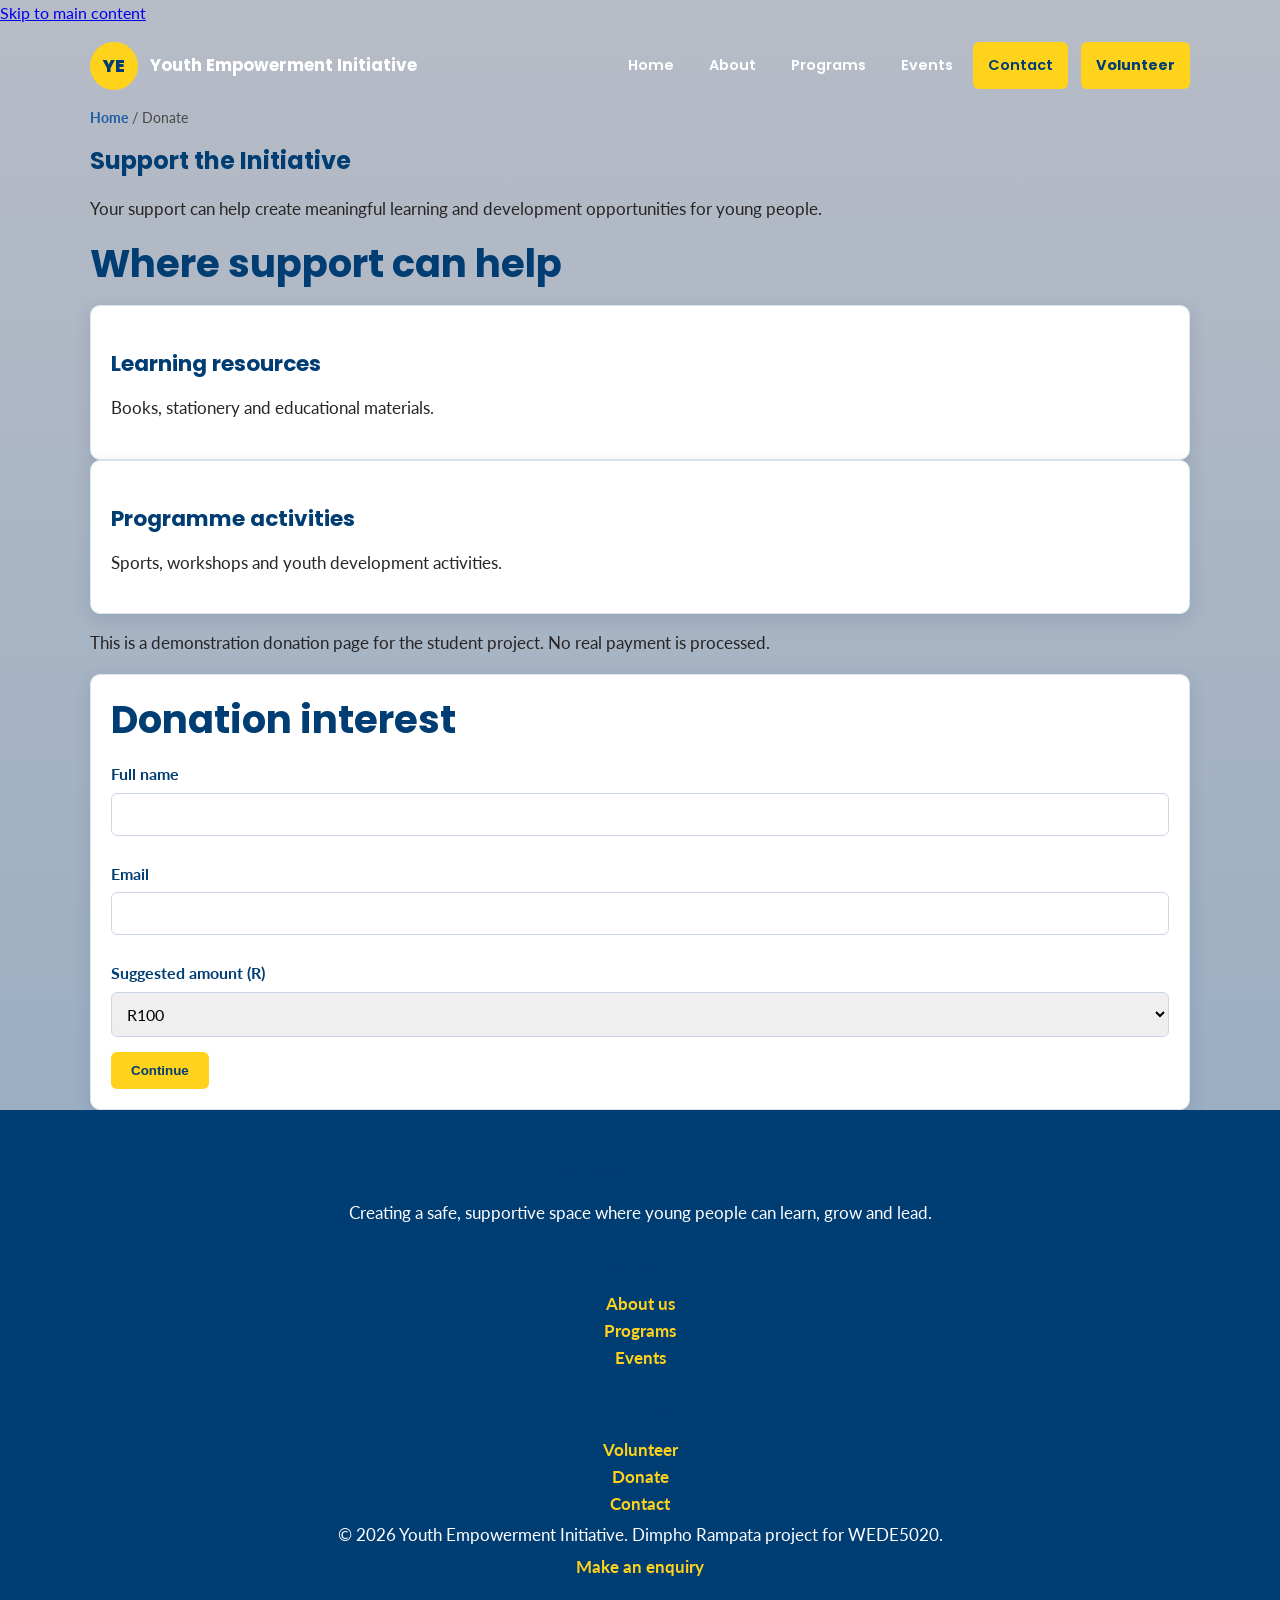
==== donate.html @ 55fd006f "Add files via upload" ====
<!doctype html>
<html lang="en">

<head>
    <meta charset="utf-8">
    <meta name="viewport" content="width=device-width, initial-scale=1">
    <meta name="description" content="Support youth education, mentorship and positive after-school activities through the Youth Empowerment Initiative in Pretoria.">
    <title>Donate | Support Youth Development in Pretoria</title>
    <link rel="preconnect" href="https://fonts.googleapis.com">
    <link rel="preconnect" href="https://fonts.gstatic.com" crossorigin>
    <link
        href="https://fonts.googleapis.com/css2?family=Lato:wght@400;700;900&family=Playfair+Display:ital,wght@1,500&family=Poppins:wght@600;700;800&display=swap"
        rel="stylesheet">
    <link rel="stylesheet" href="Style.css">
    <meta name="keywords" content="donate youth development, support learners Pretoria, youth charity">
</head>

<body>
    <a class="skip-link" href="#main-content">Skip to main content</a>
    <header class="site-header">
        <div class="container navbar">
            <a class="brand" href="index.html" aria-label="Youth Empowerment Initiative home"><span
                    class="brand-mark">YE</span><span>Youth Empowerment Initiative</span></a>
            <label class="nav-toggle-label" for="nav-toggle" aria-label="Open navigation menu">☰</label>
            <input class="nav-toggle" id="nav-toggle" type="checkbox" aria-label="Toggle navigation">
            <nav aria-label="Primary navigation">
                <ul class="nav-links">
                    <li><a class="" href="index.html">Home</a></li>
                    <li><a class="" href="about.html">About</a></li>
                    <li><a class="" href="programs.html">Programs</a></li>
                    <li><a class="" href="events.html">Events</a></li>
                    <li><a class="active" href="contact.html">Contact</a></li>
                    <li><a class="nav-cta" href="volunteer.html">Volunteer</a></li>
                </ul>
            </nav>
        </div>
    </header>
    <main id="main-content">

        <section class="page-hero">
            <div class="container">
                <div class="breadcrumb"><a href="index.html">Home</a> / Donate</div>
                <h1>Support the Initiative</h1>
                <p>Your support can help create meaningful learning and development opportunities for young people.</p>
            </div>
        </section>
        <section class="section">
            <div class="container grid-2">
                <div>
                    <h2>Where support can help</h2>
                    <div class="grid-2">
                        <div class="card">
                            <h3>Learning resources</h3>
                            <p>Books, stationery and educational materials.</p>
                        </div>
                        <div class="card">
                            <h3>Programme activities</h3>
                            <p>Sports, workshops and youth development activities.</p>
                        </div>
                    </div>
                    <p style="margin-top:1rem" class="notice">This is a demonstration donation page for the student
                        project. No real payment is processed.</p>
                </div>
                <form class="card" action="#" method="post">
                    <h2>Donation interest</h2>
                    <div class="form-group"><label for="dname">Full name</label><input id="dname" name="dname"
                            type="text"></div>
                    <div class="form-group"><label for="demail">Email</label><input id="demail" name="demail"
                            type="email"></div>
                    <div class="form-group"><label for="amount">Suggested amount (R)</label><select id="amount"
                            name="amount">
                            <option>R100</option>
                            <option>R250</option>
                            <option>R500</option>
                            <option>R1 000</option>
                            <option>Other</option>
                        </select></div><button class="btn btn-secondary" type="submit">Continue</button>
                </form>
            </div>
        </section>
    </main>
    <footer class="site-footer">
        <div class="container footer-grid">
            <div>
                <h3>Youth Empowerment Initiative</h3>
                <p>Creating a safe, supportive space where young people can learn, grow and lead.</p>
            </div>
            <div>
                <h3>Explore</h3>
                <p><a href="about.html">About us</a><br><a href="programs.html">Programs</a><br><a
                        href="events.html">Events</a></p>
            </div>
            <div>
                <h3>Get involved</h3>
                <p><a href="volunteer.html">Volunteer</a><br><a href="donate.html">Donate</a><br><a
                        href="contact.html">Contact</a></p>
            </div>
        </div>
        <div class="container footer-bottom">
            <p>&copy; 2026 Youth Empowerment Initiative. Dimpho Rampata project for WEDE5020.</p>
        </div>
    <div class="container footer-bottom"><p><a href="enquiry.html">Make an enquiry</a></p></div></footer>
    <script src="script.js" defer></script>
</body>

</html>
---- Style.css ----
﻿:root {
    --blue-900: #003d73;
    --blue-800: #064b87;
    --blue-700: #1d5ca8;
    --blue-500: #3c8dff;
    --yellow-400: #ffd21c;
    --yellow-500: #f6c945;
    --white: #ffffff;
    --gray-100: #f4f7fb;
    --gray-200: #dce4ed;
    --gray-300: #bdc5d0;
    --gray-500: #4a4747;
    --gray-700: #343434;
    --gray-900: #282424;

    --shadow: 0 20px 45px rgba(9, 42, 72, 0.12);
    --small-shadow: 0 5px 18px rgba(9, 42, 72, 0.12);

    --radius: 18px;
    --small-radius: 10px;
}

* {
    box-sizing: border-box;
}

html {
    scroll-behavior: smooth;
}

body {
    margin: 0;
    font-family: "Lato", Arial, sans-serif;
    color: var(--gray-900);
    background: linear-gradient(
        180deg,
        #b7bcc6 0%,
        #8fa8c1 100%
    );
    line-height: 1.6;
}

img {
    max-width: 100%;
    height: auto;
    display: block;
}

a {
    transition: all 0.3s ease;
}

.container {
    width: min(1100px, calc(100% - 2rem));
    margin: 0 auto;
}

.proposal-header {
    background: linear-gradient(
        135deg,
        var(--white),
        var(--blue-700)
    );

    color: var(--white);
    padding: 12px 5%;
    position: sticky;
    top: 0;
    z-index: 1000;
    box-shadow: var(--shadow);
}

.navbar {
    min-height: 80px;
    display: flex;
    align-items: center;
    justify-content: space-between;
    gap: 30px;
}

.brand {
    display: flex;
    align-items: center;
    gap: 12px;

    color: var(--white);
    text-decoration: none;

    font-family: "Poppins", sans-serif;
    font-size: 1.05rem;
    font-weight: 700;

    white-space: nowrap;
}

.brand-mark {
    width: 48px;
    height: 48px;

    display: flex;
    align-items: center;
    justify-content: center;

    background: var(--yellow-400);
    color: var(--blue-900);

    border-radius: 50%;

    font-family: "Poppins", sans-serif;
    font-size: 1.1rem;
    font-weight: 800;
}

.logo {
    width: 65px;
    height: auto;
    margin-right: 1rem;
}

nav {
    margin-left: auto;
}

.nav-links {
    display: flex;
    align-items: center;
    justify-content: flex-end;
    gap: 5px;
    list-style: none;
    margin: 0;
    padding: 0;
}

.nav-links li {
    list-style: none;
    margin: 0;
    padding: 0;
}

.nav-links a {
    display: block;
    padding: 12px 15px;
    color: var(--white);
    text-decoration: none;
    font-family: "Poppins", sans-serif;
    font-size: 0.9rem;
    font-weight: 600;
    border-radius: 6px;
    transition:
        background-color 0.3s ease,
        color 0.3s ease;
}

.nav-links a:hover {
    background: var(--yellow-400);
    color: var(--blue-900);
}

.nav-links a.active {
    background: var(--yellow-400);
    color: var(--blue-900);
}

.nav-links .nav-cta {
    background: var(--yellow-400);
    color: var(--blue-900);
    margin-left: 8px;
    font-weight: 700;
}

.nav-links .nav-cta:hover {
    background: var(--yellow-500);
    color: var(--blue-900);
}

.nav-toggle {
    display: none;
}

.nav-toggle-label {
    display: none;
    color: var(--white);
    font-size: 1.8rem;
    cursor: pointer;
    padding: 5px;
}

@media (max-width: 900px) {

    .navbar {
        min-height: 70px;
    }

    .nav-toggle-label {
        display: block;
    }

    nav {
        position: absolute;
        top: 70px;
        left: 0;
        width: 100%;
        background: var(--blue-900);
        display: none;
    }

    .nav-links {
        flex-direction: column;
        align-items: stretch;
        width: 100%;
        padding: 15px;
        gap: 5px;
    }

    .nav-links a {
        text-align: center;
    }

    .nav-links .nav-cta {
        margin-left: 0;
    }

    .nav-toggle:checked ~ nav {
        display: block;
    }
}

@media (max-width: 600px) {

    .brand {
        font-size: 0.9rem;
    }

    .brand-mark {
        width: 42px;
        height: 42px;
        font-size: 1rem;
    }

}
.eyebrow {
    display: inline-block;
    font-size: 0.8rem;
    letter-spacing: 0.12em;
    text-transform: uppercase;
    font-weight: 700;
    background: rgba(255, 255, 255, 0.12);
    border: 1px solid rgba(255, 255, 255, 0.15);
    padding: 0.45rem 0.85rem;
    border-radius: 999px;
}

.proposal-header h1 {
    margin: 1rem 0 0;
    font-family: "Poppins", Arial, sans-serif;
    font-size: clamp(2rem, 5vw, 3.5rem);
    line-height: 1.2;
    max-width: 700px;
}

.hero {
    position: relative;
    margin-bottom: 30px;
    overflow: hidden;
}

.hero img {
    width: 100%;
    min-height: 350px;
    object-fit: cover;
    border-radius: var(--radius);
}

.hero-text {
    position: absolute;
    left: 5%;
    bottom: 7%;
    max-width: 500px;
    background: rgba(0, 61, 115, 0.88);
    color: var(--white);
    padding: 25px;
    border-radius: var(--small-radius);
    box-shadow: var(--shadow);
}

.hero h1 {
    color: var(--yellow-400);
    margin: 0 0 10px;
    font-family: "Poppins", Arial, sans-serif;
}

.hero p {
    color: var(--gray-700);
}

.proposal-page {
    padding: 2rem 0 4rem;
}

.content-section {
    padding: 2.2rem 0;
}

.content-section .container {
    background: var(--white);
    border-radius: var(--radius);
    padding: 2rem 2.2rem;
    box-shadow: var(--shadow);
    border: 1px solid rgba(17, 63, 108, 0.05);
}

.alt-section .container {
    background: linear-gradient(
        180deg,
        #fcfdff 0%,
        #f3f7ff 100%
    );
}

h1,
h2,
h3,
h4,
h5,
h6 {
    font-family: "Poppins", Arial, sans-serif;
    color: var(--blue-900);
    line-height: 1.3;
    margin-top: 0;
}

h2 {
    font-size: clamp(1.8rem, 3vw, 2.4rem);
    margin-bottom: 1rem;
}

h3 {
    font-size: 1.35rem;
    margin: 1.5rem 0 0.8rem;
}

p,
li {
    font-size: 1.05rem;
    color: var(--gray-900);
}

strong {
    color: var(--blue-900);
}

.breadcrumb {
    font-size: 0.9rem;
    color: var(--gray-500);
    margin-bottom: 1rem;
}

.breadcrumb a {
    color: var(--blue-700);
    font-weight: bold;
    text-decoration: none;
}

.breadcrumb a:hover {
    color: var(--blue-900);
    text-decoration: underline;
}

.grid {
    display: grid;
    grid-template-columns: repeat(
        auto-fit,
        minmax(220px, 1fr)
    );

    gap: 1.5rem;
    margin: 1.5rem 0;
}

.info-grid {
    display: grid;
    grid-template-columns: repeat(
        auto-fit,
        minmax(220px, 1fr)
    );

    gap: 1.5rem;
    margin-bottom: 1rem;
}

.card {
    background: var(--white);
    padding: 20px;
    border-radius: var(--small-radius);
    box-shadow: var(--small-shadow);
    border: 1px solid var(--gray-200);
    transition:
        transform 0.3s ease,
        box-shadow 0.3s ease;
}

.card:hover {
    transform: translateY(-6px);
    box-shadow: var(--shadow);
}

.card img {
    width: 100%;
    border-radius: var(--small-radius);
    margin-bottom: 15px;
}

.program-card img {
    width: 100%;
    aspect-ratio: 16 / 10;
    object-fit: cover;
    border-radius: var(--small-radius);
}

.team-grid {
    display: grid;
    grid-template-columns: repeat(
        4,
        1fr
    );

    gap: 1.5rem;
}

.team-card {
    text-align: center;
    background: var(--white);
    padding: 20px;
    border-radius: var(--small-radius);
    box-shadow: var(--small-shadow);
    transition: transform 0.3s ease;
}

.team-card:hover {
    transform: translateY(-6px);
}

.team-card img {
    width: 100%;
    aspect-ratio: 1 / 1;
    object-fit: cover;
    border-radius: 50%;
    margin: 0 auto 15px;
    border: 5px solid var(--yellow-400);
}

.team-card h3 {
    margin-bottom: 5px;
}

.team-card p {
    color: var(--blue-700);
    font-weight: bold;
}

.btn,
button {
    display: inline-block;
    background: var(--yellow-400);
    color: var(--blue-900);
    padding: 11px 20px;
    border: 0;
    border-radius: 6px;
    text-decoration: none;
    font-weight: bold;
    cursor: pointer;
    transition:
        background 0.3s ease,
        transform 0.3s ease,
        box-shadow 0.3s ease;
}

.btn:hover,
button:hover {
    background: #e9bd00;
    transform: translateY(-2px);
    box-shadow: var(--small-shadow);
}

.btn:active,
button:active {
    transform: translateY(0);
}

ul,
ol {
    padding-left: 1.3rem;
}

li + li {
    margin-top: 0.55rem;
}

.feature-list li::marker {
    color: var(--yellow-400);

    font-weight: 700;
}

form {
    background: var(--white);
    padding: 25px;
    border-radius: var(--small-radius);
    box-shadow: var(--small-shadow);
    border: 1px solid var(--gray-200);
}

label {
    display: block;
    font-weight: bold;
    color: var(--blue-900);
    margin-top: 10px;
}

input,
textarea,
select {
    width: 100%;
    padding: 11px;
    margin: 6px 0 15px;
    border: 1px solid #ccd7e5;
    border-radius: 6px;
    font-family: inherit;
    font-size: 1rem;
    transition:
        border 0.3s ease,
        box-shadow 0.3s ease;
}

input:focus,
textarea:focus,
select:focus {
    outline: none;
    border-color: var(--blue-500);
    box-shadow: 0 0 0 3px rgba(60, 141, 255, 0.15);
}

textarea {
    min-height: 130px;
    resize: vertical;
}

table {
    width: 100%;
    border-collapse: collapse;
    background: var(--white);
    border: 1px solid var(--gray-200);
    margin: 1.5rem 0;
}

th,
td {
    padding: 0.9rem 1rem;
    text-align: left;
    border-bottom: 1px solid var(--gray-200);
}

th {
    background: var(--blue-900);
    color: var(--white);
    font-family: "Poppins", Arial, sans-serif;
}

tr:nth-child(even) td {
    background: #f7faff;
}

tr:hover td {
    background: #eef6ff;
}

.sitemap-image {
    width: 100%;
    max-width: 880px;
    border: 1px solid var(--gray-200);
    border-radius: 14px;
    box-shadow: 0 15px 35px rgba(
        17,
        63,
        108,
        0.08
    );
    margin-top: 1rem;
}

.donate-box {
    text-align: center;
    padding: 40px 20px;
    background: linear-gradient(
        135deg,
        var(--blue-900),
        var(--blue-700)
    );
    border-radius: var(--radius);
    color: var(--white);
}

.donate-box h2,
.donate-box h3,
.donate-box p {
    color: var(--white);
}

.contact-grid {
    display: grid;
    grid-template-columns: 1fr 1fr;
    gap: 2rem;
    align-items: start;
}

.contact-details {
    background: var(--blue-900);
    color: var(--white);
    padding: 25px;
    border-radius: var(--small-radius);
}

.contact-details h2,
.contact-details h3,
.contact-details p,
.contact-details li {
    color: var(--white);
}

footer {
    background: var(--blue-900);
    color: var(--white);
    text-align: center;
    padding: 25px;
}

footer p {
    color: var(--white);
    margin: 5px 0;
}

footer a {
    color: var(--yellow-400);
    text-decoration: none;
    font-weight: bold;
}

footer a:hover {
    text-decoration: underline;
}

.references {
    margin-bottom: 0;
}

@media (max-width: 900px) {
    .navbar {
        flex-direction: column;
    }
    nav {
        justify-content: center;
    }
    .team-grid {
        grid-template-columns: repeat(
            2,
            1fr
        );
    }
    .contact-grid {
        grid-template-columns: 1fr;
    }
    .grid {
        grid-template-columns: repeat(
            2,
            1fr
        );
    }
}

@media (max-width: 600px) {
    .proposal-header {
        padding: 15px 3%;
    }
    .container {
        width: min(
            100% - 1rem,
            1100px
        );
    }
    .content-section .container {
        padding: 1.4rem 1rem;
    }
    nav {
        flex-direction: column;
        width: 100%;
        gap: 3px;
    }
    nav a {
        width: 100%;
        text-align: center;
    }
    .grid {
        grid-template-columns: 1fr;
    }
    .team-grid {
        grid-template-columns: 1fr;
    }
    .hero img {
        min-height: 250px;
    }
    .hero-text {
        position: static;
        margin-top: 8px;
        max-width: 100%;
        border-radius: var(--small-radius);
    }

    .hero h1 {
        font-size: 1.8rem;
    }
    table {
        display: block;
        overflow-x: auto;
        white-space: nowrap;
    }
    th,
    td {
        padding: 0.75rem 0.7rem;
        font-size: 0.95rem;
    }
    .contact-grid {
        grid-template-columns: 1fr;
    }
}

@media (max-width: 400px) {
    .hero-text {
        padding: 15px;
    }
    .hero h1 {
        font-size: 1.5rem;
    }
    .content-section {
        padding: 1rem 0;
    }
    .card {
        padding: 15px;
    }
    .btn,
    button {
        width: 100%;
        text-align: center;
    }
}

.map-container {
    width: 100%;
}

.map-container h2 {
    margin-bottom: 20px;
}

.map-container iframe {
    width: 100%;
    min-height: 400px;
    border-radius: var(--radius-md);
    box-shadow: var(--shadow-md);
}

@media (max-width: 900px) {

    .map-container iframe {
        min-height: 350px;
    }

}

@media (max-width: 600px) {

    .map-container iframe {
        min-height: 300px;
    }

}

.form-feedback {
  background: #e6f4ea;
  border-left: 4px solid #34a853;
  padding: 12px;
  border-radius: 8px;
  color: #1e4620;
}
.accordion-content{display:none;padding:10px 0}
.accordion-item.active .accordion-content{display:block}
.accordion-header{width:100%;text-align:left;background:#f5f5f5;border:none;padding:12px;cursor:pointer;font-weight:700}
.form-feedback.success{color:green;background:#e8f5e9;padding:12px;border-radius:8px}
.form-feedback.error{color:red;background:#ffebee;padding:12px;border-radius:8px}

.lightbox{display:none;position:fixed;inset:0;background:rgba(0,0,0,.85);z-index:9999;align-items:center;justify-content:center}
.lightbox.open{display:flex}
.lightbox-content{position:relative;max-width:90%;text-align:center}
.lightbox-image{max-width:100%;max-height:80vh;border-radius:8px}
.lightbox-close,.lightbox-prev,.lightbox-next{position:absolute;background:#fff;border:none;border-radius:50%;width:40px;height:40px;cursor:pointer}
.lightbox-close{top:-20px;right:-20px}
.lightbox-prev{left:-50px;top:50%}.lightbox-next{right:-50px;top:50%}
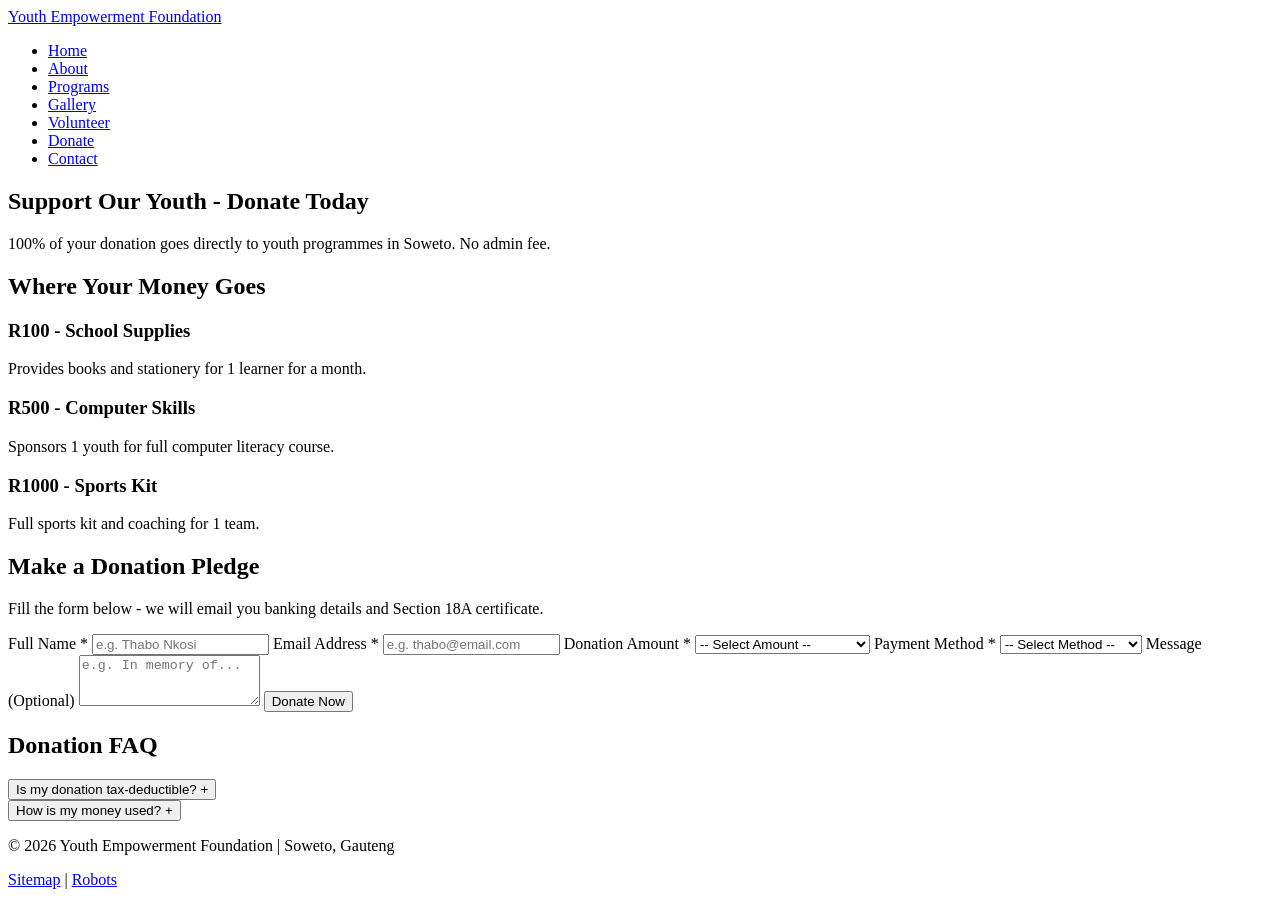
==== commit 209c8788: "Revise donate.html for branding and content updates Updated the donation page to reflect new brandin" ====
--- a/donate.html
+++ b/donate.html
@@ -1,106 +1,117 @@
-<!doctype html>
+<!DOCTYPE html>
 <html lang="en">
+<head>
+  <meta charset="UTF-8">
+  <meta name="viewport" content="width=device-width, initial-scale=1.0">
+  <meta name="description" content="Donate to support youth education and empowerment in Soweto. Your donation funds computer skills, mentorship and sports programmes.">
+  <title>Donate - Youth Empowerment Foundation | Support Soweto Youth</title>
+  <link rel="stylesheet" href="css/style.css">
+  <link rel="canonical" href="https://funny-biscotti-5eade1.netlify.app/donate.html">
+</head>
+<body>
+  <header>
+    <nav aria-label="Main navigation">
+      <a href="index.html" class="logo">Youth Empowerment Foundation</a>
+      <ul>
+        <li><a href="index.html">Home</a></li>
+        <li><a href="about.html">About</a></li>
+        <li><a href="programs.html">Programs</a></li>
+        <li><a href="gallery.html">Gallery</a></li>
+        <li><a href="volunteer.html">Volunteer</a></li>
+        <li><a href="donate.html" class="active" aria-current="page">Donate</a></li>
+        <li><a href="contact.html">Contact</a></li>
+      </ul>
+    </nav>
+  </header>
 
-<head>
-    <meta charset="utf-8">
-    <meta name="viewport" content="width=device-width, initial-scale=1">
-    <meta name="description" content="Support youth education, mentorship and positive after-school activities through the Youth Empowerment Initiative in Pretoria.">
-    <title>Donate | Support Youth Development in Pretoria</title>
-    <link rel="preconnect" href="https://fonts.googleapis.com">
-    <link rel="preconnect" href="https://fonts.gstatic.com" crossorigin>
-    <link
-        href="https://fonts.googleapis.com/css2?family=Lato:wght@400;700;900&family=Playfair+Display:ital,wght@1,500&family=Poppins:wght@600;700;800&display=swap"
-        rel="stylesheet">
-    <link rel="stylesheet" href="Style.css">
-    <meta name="keywords" content="donate youth development, support learners Pretoria, youth charity">
-</head>
+  <main>
+    <section class="hero">
+      <h1>Support Our Youth - Donate Today</h1>
+      <p>100% of your donation goes directly to youth programmes in Soweto. No admin fee.</p>
+    </section>
 
-<body>
-    <a class="skip-link" href="#main-content">Skip to main content</a>
-    <header class="site-header">
-        <div class="container navbar">
-            <a class="brand" href="index.html" aria-label="Youth Empowerment Initiative home"><span
-                    class="brand-mark">YE</span><span>Youth Empowerment Initiative</span></a>
-            <label class="nav-toggle-label" for="nav-toggle" aria-label="Open navigation menu">☰</label>
-            <input class="nav-toggle" id="nav-toggle" type="checkbox" aria-label="Toggle navigation">
-            <nav aria-label="Primary navigation">
-                <ul class="nav-links">
-                    <li><a class="" href="index.html">Home</a></li>
-                    <li><a class="" href="about.html">About</a></li>
-                    <li><a class="" href="programs.html">Programs</a></li>
-                    <li><a class="" href="events.html">Events</a></li>
-                    <li><a class="active" href="contact.html">Contact</a></li>
-                    <li><a class="nav-cta" href="volunteer.html">Volunteer</a></li>
-                </ul>
-            </nav>
+    <section class="donate-info">
+      <h2>Where Your Money Goes</h2>
+      <div class="cards">
+        <div class="program-card" data-category="education">
+          <h3>R100 - School Supplies</h3>
+          <p>Provides books and stationery for 1 learner for a month.</p>
         </div>
-    </header>
-    <main id="main-content">
+        <div class="program-card" data-category="computer">
+          <h3>R500 - Computer Skills</h3>
+          <p>Sponsors 1 youth for full computer literacy course.</p>
+        </div>
+        <div class="program-card" data-category="sports">
+          <h3>R1000 - Sports Kit</h3>
+          <p>Full sports kit and coaching for 1 team.</p>
+        </div>
+      </div>
+    </section>
 
-        <section class="page-hero">
-            <div class="container">
-                <div class="breadcrumb"><a href="index.html">Home</a> / Donate</div>
-                <h1>Support the Initiative</h1>
-                <p>Your support can help create meaningful learning and development opportunities for young people.</p>
-            </div>
-        </section>
-        <section class="section">
-            <div class="container grid-2">
-                <div>
-                    <h2>Where support can help</h2>
-                    <div class="grid-2">
-                        <div class="card">
-                            <h3>Learning resources</h3>
-                            <p>Books, stationery and educational materials.</p>
-                        </div>
-                        <div class="card">
-                            <h3>Programme activities</h3>
-                            <p>Sports, workshops and youth development activities.</p>
-                        </div>
-                    </div>
-                    <p style="margin-top:1rem" class="notice">This is a demonstration donation page for the student
-                        project. No real payment is processed.</p>
-                </div>
-                <form class="card" action="#" method="post">
-                    <h2>Donation interest</h2>
-                    <div class="form-group"><label for="dname">Full name</label><input id="dname" name="dname"
-                            type="text"></div>
-                    <div class="form-group"><label for="demail">Email</label><input id="demail" name="demail"
-                            type="email"></div>
-                    <div class="form-group"><label for="amount">Suggested amount (R)</label><select id="amount"
-                            name="amount">
-                            <option>R100</option>
-                            <option>R250</option>
-                            <option>R500</option>
-                            <option>R1 000</option>
-                            <option>Other</option>
-                        </select></div><button class="btn btn-secondary" type="submit">Continue</button>
-                </form>
-            </div>
-        </section>
-    </main>
-    <footer class="site-footer">
-        <div class="container footer-grid">
-            <div>
-                <h3>Youth Empowerment Initiative</h3>
-                <p>Creating a safe, supportive space where young people can learn, grow and lead.</p>
-            </div>
-            <div>
-                <h3>Explore</h3>
-                <p><a href="about.html">About us</a><br><a href="programs.html">Programs</a><br><a
-                        href="events.html">Events</a></p>
-            </div>
-            <div>
-                <h3>Get involved</h3>
-                <p><a href="volunteer.html">Volunteer</a><br><a href="donate.html">Donate</a><br><a
-                        href="contact.html">Contact</a></p>
-            </div>
+    <section class="form-section">
+      <h2>Make a Donation Pledge</h2>
+      <p>Fill the form below - we will email you banking details and Section 18A certificate.</p>
+      
+      <form id="donate-form" novalidate>
+        <label for="donate-name">Full Name *</label>
+        <input type="text" id="donate-name" name="name" required minlength="2" placeholder="e.g. Thabo Nkosi" autocomplete="name">
+
+        <label for="donate-email">Email Address *</label>
+        <input type="email" id="donate-email" name="email" required placeholder="e.g. thabo@email.com" autocomplete="email">
+
+        <label for="donate-amount">Donation Amount *</label>
+        <select id="donate-amount" name="amount" required>
+          <option value="">-- Select Amount --</option>
+          <option value="R100">R100 - School Supplies</option>
+          <option value="R200">R200 - Sports Coaching</option>
+          <option value="R300">R300 - Academic Support</option>
+          <option value="R500">R500 - Computer Skills</option>
+          <option value="R1000">R1000 - Full Sponsorship</option>
+          <option value="Custom">Custom Amount</option>
+        </select>
+
+        <label for="donate-method">Payment Method *</label>
+        <select id="donate-method" name="method" required>
+          <option value="">-- Select Method --</option>
+          <option value="EFT">EFT / Bank Transfer</option>
+          <option value="Card">Credit/Debit Card</option>
+          <option value="PayPal">PayPal</option>
+          <option value="Cash">Cash at Office</option>
+        </select>
+
+        <label for="donate-message">Message (Optional)</label>
+        <textarea id="donate-message" name="message" rows="3" placeholder="e.g. In memory of..."></textarea>
+
+        <button type="submit">Donate Now</button>
+        
+        <div data-form-feedback style="display:none;" aria-live="polite" role="status"></div>
+      </form>
+    </section>
+
+    <section class="faq">
+      <h2>Donation FAQ</h2>
+      <div class="accordion-item">
+        <button class="accordion-header">Is my donation tax-deductible? <span>+</span></button>
+        <div class="accordion-content" style="display:none;">
+          <p>Yes! We are a registered NPO. You will receive a Section 18A certificate within 48 hours for donations over R100.</p>
         </div>
-        <div class="container footer-bottom">
-            <p>&copy; 2026 Youth Empowerment Initiative. Dimpho Rampata project for WEDE5020.</p>
+      </div>
+      <div class="accordion-item">
+        <button class="accordion-header">How is my money used? <span>+</span></button>
+        <div class="accordion-content" style="display:none;">
+          <p>100% goes to programmes. 0% admin fee. We send you a report with photos of learners you supported.</p>
         </div>
-    <div class="container footer-bottom"><p><a href="enquiry.html">Make an enquiry</a></p></div></footer>
-    <script src="script.js" defer></script>
+      </div>
+    </section>
+  </main>
+
+  <footer>
+    <p>&copy; 2026 Youth Empowerment Foundation | Soweto, Gauteng</p>
+    <p><a href="sitemap.xml">Sitemap</a> | <a href="robots.txt">Robots</a></p>
+  </footer>
+
+  <script src="js/script.js"></script>
 </body>
-
-</html>+</html>
+                
+          
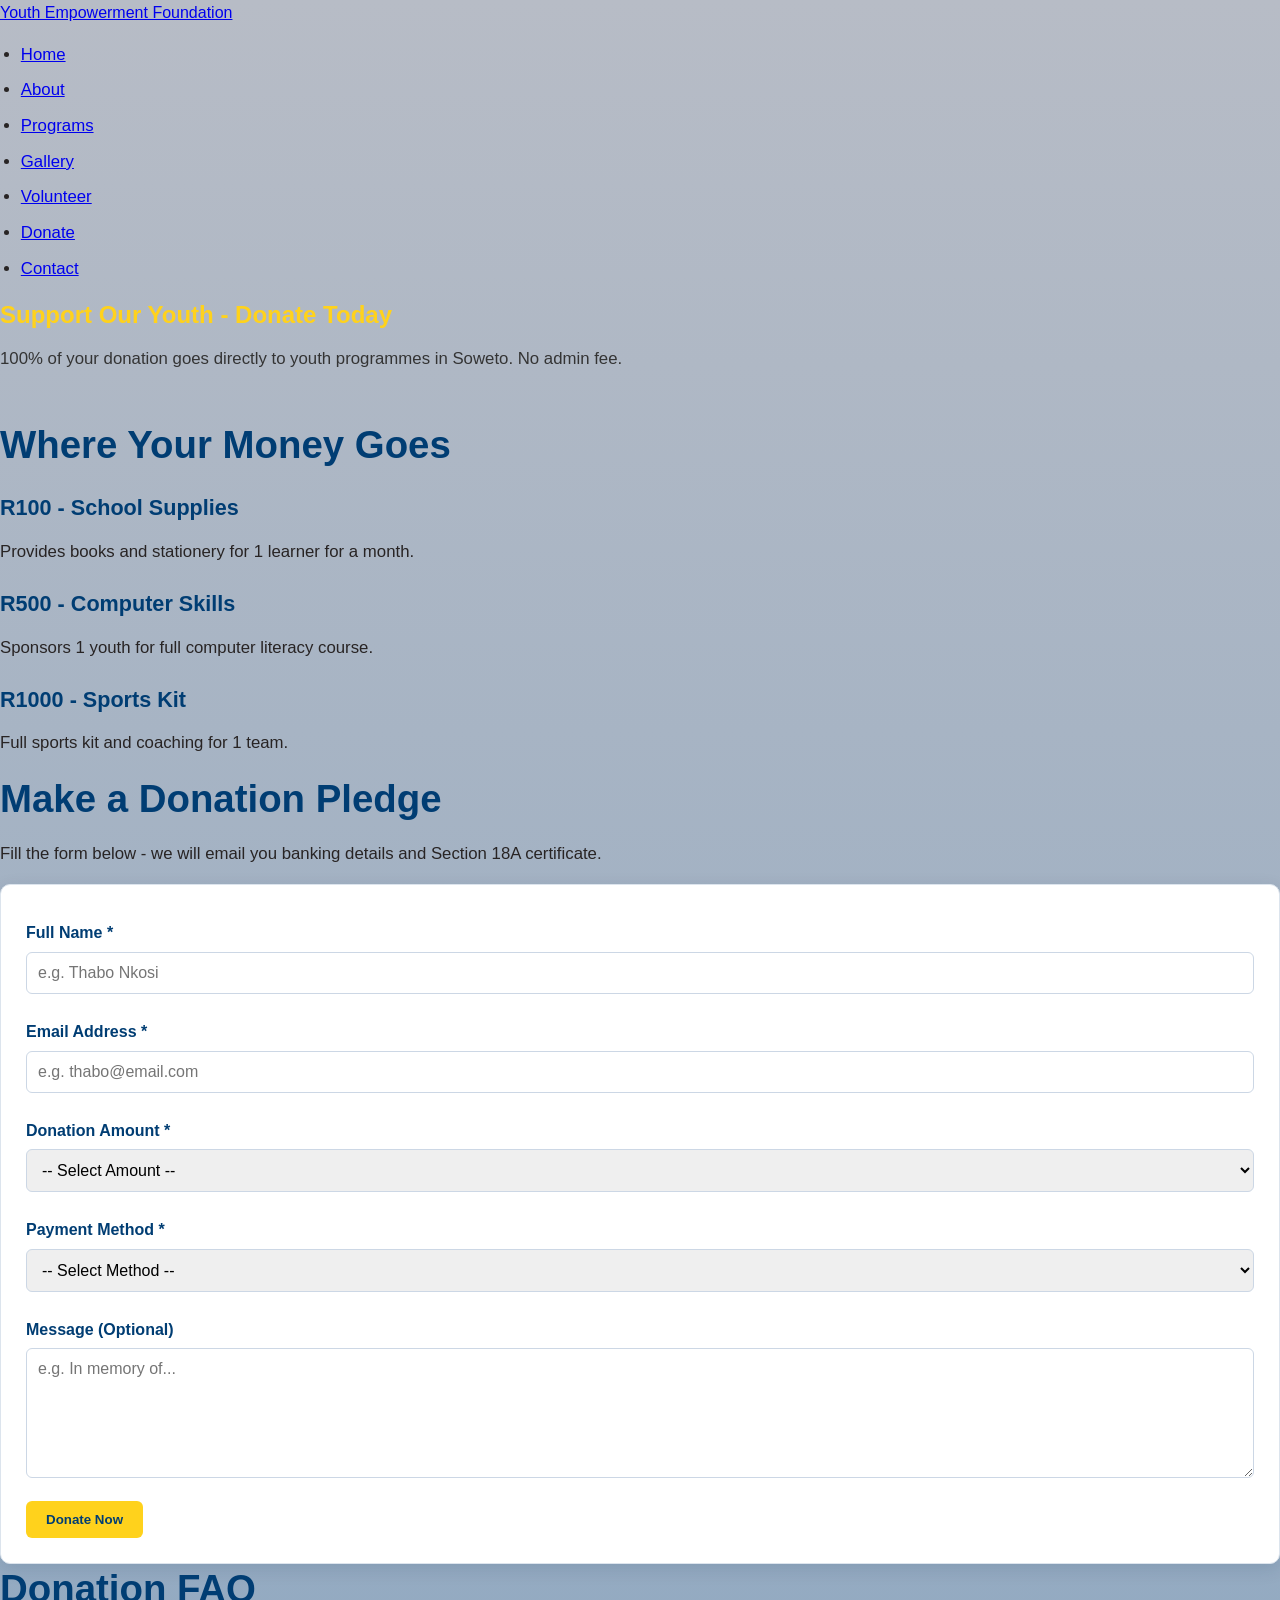
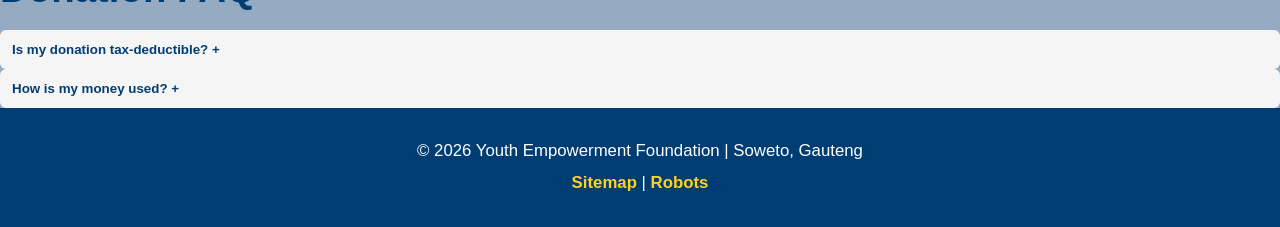
==== commit 303d5122: "Fix stylesheet and script loading in donate.html" ====
--- a/donate.html
+++ b/donate.html
@@ -5,7 +5,7 @@
   <meta name="viewport" content="width=device-width, initial-scale=1.0">
   <meta name="description" content="Donate to support youth education and empowerment in Soweto. Your donation funds computer skills, mentorship and sports programmes.">
   <title>Donate - Youth Empowerment Foundation | Support Soweto Youth</title>
-  <link rel="stylesheet" href="css/style.css">
+  <link rel="stylesheet" href="Style.css">
   <link rel="canonical" href="https://funny-biscotti-5eade1.netlify.app/donate.html">
 </head>
 <body>
@@ -110,8 +110,8 @@
     <p><a href="sitemap.xml">Sitemap</a> | <a href="robots.txt">Robots</a></p>
   </footer>
 
-  <script src="js/script.js"></script>
+  <script src="script.js" defer></script>
 </body>
 </html>
-                
-          
+
+   
--- a/Style.css
+++ b/Style.css
@@ -0,0 +1,806 @@
+﻿:root {
+    --blue-900: #003d73;
+    --blue-800: #064b87;
+    --blue-700: #1d5ca8;
+    --blue-500: #3c8dff;
+    --yellow-400: #ffd21c;
+    --yellow-500: #f6c945;
+    --white: #ffffff;
+    --gray-100: #f4f7fb;
+    --gray-200: #dce4ed;
+    --gray-300: #bdc5d0;
+    --gray-500: #4a4747;
+    --gray-700: #343434;
+    --gray-900: #282424;
+
+    --shadow: 0 20px 45px rgba(9, 42, 72, 0.12);
+    --small-shadow: 0 5px 18px rgba(9, 42, 72, 0.12);
+
+    --radius: 18px;
+    --small-radius: 10px;
+}
+
+* {
+    box-sizing: border-box;
+}
+
+html {
+    scroll-behavior: smooth;
+}
+
+body {
+    margin: 0;
+    font-family: "Lato", Arial, sans-serif;
+    color: var(--gray-900);
+    background: linear-gradient(
+        180deg,
+        #b7bcc6 0%,
+        #8fa8c1 100%
+    );
+    line-height: 1.6;
+}
+
+img {
+    max-width: 100%;
+    height: auto;
+    display: block;
+}
+
+a {
+    transition: all 0.3s ease;
+}
+
+.container {
+    width: min(1100px, calc(100% - 2rem));
+    margin: 0 auto;
+}
+
+.proposal-header {
+    background: linear-gradient(
+        135deg,
+        var(--white),
+        var(--blue-700)
+    );
+
+    color: var(--white);
+    padding: 12px 5%;
+    position: sticky;
+    top: 0;
+    z-index: 1000;
+    box-shadow: var(--shadow);
+}
+
+.navbar {
+    min-height: 80px;
+    display: flex;
+    align-items: center;
+    justify-content: space-between;
+    gap: 30px;
+}
+
+.brand {
+    display: flex;
+    align-items: center;
+    gap: 12px;
+
+    color: var(--white);
+    text-decoration: none;
+
+    font-family: "Poppins", sans-serif;
+    font-size: 1.05rem;
+    font-weight: 700;
+
+    white-space: nowrap;
+}
+
+.brand-mark {
+    width: 48px;
+    height: 48px;
+
+    display: flex;
+    align-items: center;
+    justify-content: center;
+
+    background: var(--yellow-400);
+    color: var(--blue-900);
+
+    border-radius: 50%;
+
+    font-family: "Poppins", sans-serif;
+    font-size: 1.1rem;
+    font-weight: 800;
+}
+
+.logo {
+    width: 65px;
+    height: auto;
+    margin-right: 1rem;
+}
+
+nav {
+    margin-left: auto;
+}
+
+.nav-links {
+    display: flex;
+    align-items: center;
+    justify-content: flex-end;
+    gap: 5px;
+    list-style: none;
+    margin: 0;
+    padding: 0;
+}
+
+.nav-links li {
+    list-style: none;
+    margin: 0;
+    padding: 0;
+}
+
+.nav-links a {
+    display: block;
+    padding: 12px 15px;
+    color: var(--white);
+    text-decoration: none;
+    font-family: "Poppins", sans-serif;
+    font-size: 0.9rem;
+    font-weight: 600;
+    border-radius: 6px;
+    transition:
+        background-color 0.3s ease,
+        color 0.3s ease;
+}
+
+.nav-links a:hover {
+    background: var(--yellow-400);
+    color: var(--blue-900);
+}
+
+.nav-links a.active {
+    background: var(--yellow-400);
+    color: var(--blue-900);
+}
+
+.nav-links .nav-cta {
+    background: var(--yellow-400);
+    color: var(--blue-900);
+    margin-left: 8px;
+    font-weight: 700;
+}
+
+.nav-links .nav-cta:hover {
+    background: var(--yellow-500);
+    color: var(--blue-900);
+}
+
+.nav-toggle {
+    display: none;
+}
+
+.nav-toggle-label {
+    display: none;
+    color: var(--white);
+    font-size: 1.8rem;
+    cursor: pointer;
+    padding: 5px;
+}
+
+@media (max-width: 900px) {
+
+    .navbar {
+        min-height: 70px;
+    }
+
+    .nav-toggle-label {
+        display: block;
+    }
+
+    nav {
+        position: absolute;
+        top: 70px;
+        left: 0;
+        width: 100%;
+        background: var(--blue-900);
+        display: none;
+    }
+
+    .nav-links {
+        flex-direction: column;
+        align-items: stretch;
+        width: 100%;
+        padding: 15px;
+        gap: 5px;
+    }
+
+    .nav-links a {
+        text-align: center;
+    }
+
+    .nav-links .nav-cta {
+        margin-left: 0;
+    }
+
+    .nav-toggle:checked ~ nav {
+        display: block;
+    }
+}
+
+@media (max-width: 600px) {
+
+    .brand {
+        font-size: 0.9rem;
+    }
+
+    .brand-mark {
+        width: 42px;
+        height: 42px;
+        font-size: 1rem;
+    }
+
+}
+.eyebrow {
+    display: inline-block;
+    font-size: 0.8rem;
+    letter-spacing: 0.12em;
+    text-transform: uppercase;
+    font-weight: 700;
+    background: rgba(255, 255, 255, 0.12);
+    border: 1px solid rgba(255, 255, 255, 0.15);
+    padding: 0.45rem 0.85rem;
+    border-radius: 999px;
+}
+
+.proposal-header h1 {
+    margin: 1rem 0 0;
+    font-family: "Poppins", Arial, sans-serif;
+    font-size: clamp(2rem, 5vw, 3.5rem);
+    line-height: 1.2;
+    max-width: 700px;
+}
+
+.hero {
+    position: relative;
+    margin-bottom: 30px;
+    overflow: hidden;
+}
+
+.hero img {
+    width: 100%;
+    min-height: 350px;
+    object-fit: cover;
+    border-radius: var(--radius);
+}
+
+.hero-text {
+    position: absolute;
+    left: 5%;
+    bottom: 7%;
+    max-width: 500px;
+    background: rgba(0, 61, 115, 0.88);
+    color: var(--white);
+    padding: 25px;
+    border-radius: var(--small-radius);
+    box-shadow: var(--shadow);
+}
+
+.hero h1 {
+    color: var(--yellow-400);
+    margin: 0 0 10px;
+    font-family: "Poppins", Arial, sans-serif;
+}
+
+.hero p {
+    color: var(--gray-700);
+}
+
+.proposal-page {
+    padding: 2rem 0 4rem;
+}
+
+.content-section {
+    padding: 2.2rem 0;
+}
+
+.content-section .container {
+    background: var(--white);
+    border-radius: var(--radius);
+    padding: 2rem 2.2rem;
+    box-shadow: var(--shadow);
+    border: 1px solid rgba(17, 63, 108, 0.05);
+}
+
+.alt-section .container {
+    background: linear-gradient(
+        180deg,
+        #fcfdff 0%,
+        #f3f7ff 100%
+    );
+}
+
+h1,
+h2,
+h3,
+h4,
+h5,
+h6 {
+    font-family: "Poppins", Arial, sans-serif;
+    color: var(--blue-900);
+    line-height: 1.3;
+    margin-top: 0;
+}
+
+h2 {
+    font-size: clamp(1.8rem, 3vw, 2.4rem);
+    margin-bottom: 1rem;
+}
+
+h3 {
+    font-size: 1.35rem;
+    margin: 1.5rem 0 0.8rem;
+}
+
+p,
+li {
+    font-size: 1.05rem;
+    color: var(--gray-900);
+}
+
+strong {
+    color: var(--blue-900);
+}
+
+.breadcrumb {
+    font-size: 0.9rem;
+    color: var(--gray-500);
+    margin-bottom: 1rem;
+}
+
+.breadcrumb a {
+    color: var(--blue-700);
+    font-weight: bold;
+    text-decoration: none;
+}
+
+.breadcrumb a:hover {
+    color: var(--blue-900);
+    text-decoration: underline;
+}
+
+.grid {
+    display: grid;
+    grid-template-columns: repeat(
+        auto-fit,
+        minmax(220px, 1fr)
+    );
+
+    gap: 1.5rem;
+    margin: 1.5rem 0;
+}
+
+.info-grid {
+    display: grid;
+    grid-template-columns: repeat(
+        auto-fit,
+        minmax(220px, 1fr)
+    );
+
+    gap: 1.5rem;
+    margin-bottom: 1rem;
+}
+
+.card {
+    background: var(--white);
+    padding: 20px;
+    border-radius: var(--small-radius);
+    box-shadow: var(--small-shadow);
+    border: 1px solid var(--gray-200);
+    transition:
+        transform 0.3s ease,
+        box-shadow 0.3s ease;
+}
+
+.card:hover {
+    transform: translateY(-6px);
+    box-shadow: var(--shadow);
+}
+
+.card img {
+    width: 100%;
+    border-radius: var(--small-radius);
+    margin-bottom: 15px;
+}
+
+.program-card img {
+    width: 100%;
+    aspect-ratio: 16 / 10;
+    object-fit: cover;
+    border-radius: var(--small-radius);
+}
+
+.team-grid {
+    display: grid;
+    grid-template-columns: repeat(
+        4,
+        1fr
+    );
+
+    gap: 1.5rem;
+}
+
+.team-card {
+    text-align: center;
+    background: var(--white);
+    padding: 20px;
+    border-radius: var(--small-radius);
+    box-shadow: var(--small-shadow);
+    transition: transform 0.3s ease;
+}
+
+.team-card:hover {
+    transform: translateY(-6px);
+}
+
+.team-card img {
+    width: 100%;
+    aspect-ratio: 1 / 1;
+    object-fit: cover;
+    border-radius: 50%;
+    margin: 0 auto 15px;
+    border: 5px solid var(--yellow-400);
+}
+
+.team-card h3 {
+    margin-bottom: 5px;
+}
+
+.team-card p {
+    color: var(--blue-700);
+    font-weight: bold;
+}
+
+.btn,
+button {
+    display: inline-block;
+    background: var(--yellow-400);
+    color: var(--blue-900);
+    padding: 11px 20px;
+    border: 0;
+    border-radius: 6px;
+    text-decoration: none;
+    font-weight: bold;
+    cursor: pointer;
+    transition:
+        background 0.3s ease,
+        transform 0.3s ease,
+        box-shadow 0.3s ease;
+}
+
+.btn:hover,
+button:hover {
+    background: #e9bd00;
+    transform: translateY(-2px);
+    box-shadow: var(--small-shadow);
+}
+
+.btn:active,
+button:active {
+    transform: translateY(0);
+}
+
+ul,
+ol {
+    padding-left: 1.3rem;
+}
+
+li + li {
+    margin-top: 0.55rem;
+}
+
+.feature-list li::marker {
+    color: var(--yellow-400);
+
+    font-weight: 700;
+}
+
+form {
+    background: var(--white);
+    padding: 25px;
+    border-radius: var(--small-radius);
+    box-shadow: var(--small-shadow);
+    border: 1px solid var(--gray-200);
+}
+
+label {
+    display: block;
+    font-weight: bold;
+    color: var(--blue-900);
+    margin-top: 10px;
+}
+
+input,
+textarea,
+select {
+    width: 100%;
+    padding: 11px;
+    margin: 6px 0 15px;
+    border: 1px solid #ccd7e5;
+    border-radius: 6px;
+    font-family: inherit;
+    font-size: 1rem;
+    transition:
+        border 0.3s ease,
+        box-shadow 0.3s ease;
+}
+
+input:focus,
+textarea:focus,
+select:focus {
+    outline: none;
+    border-color: var(--blue-500);
+    box-shadow: 0 0 0 3px rgba(60, 141, 255, 0.15);
+}
+
+textarea {
+    min-height: 130px;
+    resize: vertical;
+}
+
+table {
+    width: 100%;
+    border-collapse: collapse;
+    background: var(--white);
+    border: 1px solid var(--gray-200);
+    margin: 1.5rem 0;
+}
+
+th,
+td {
+    padding: 0.9rem 1rem;
+    text-align: left;
+    border-bottom: 1px solid var(--gray-200);
+}
+
+th {
+    background: var(--blue-900);
+    color: var(--white);
+    font-family: "Poppins", Arial, sans-serif;
+}
+
+tr:nth-child(even) td {
+    background: #f7faff;
+}
+
+tr:hover td {
+    background: #eef6ff;
+}
+
+.sitemap-image {
+    width: 100%;
+    max-width: 880px;
+    border: 1px solid var(--gray-200);
+    border-radius: 14px;
+    box-shadow: 0 15px 35px rgba(
+        17,
+        63,
+        108,
+        0.08
+    );
+    margin-top: 1rem;
+}
+
+.donate-box {
+    text-align: center;
+    padding: 40px 20px;
+    background: linear-gradient(
+        135deg,
+        var(--blue-900),
+        var(--blue-700)
+    );
+    border-radius: var(--radius);
+    color: var(--white);
+}
+
+.donate-box h2,
+.donate-box h3,
+.donate-box p {
+    color: var(--white);
+}
+
+.contact-grid {
+    display: grid;
+    grid-template-columns: 1fr 1fr;
+    gap: 2rem;
+    align-items: start;
+}
+
+.contact-details {
+    background: var(--blue-900);
+    color: var(--white);
+    padding: 25px;
+    border-radius: var(--small-radius);
+}
+
+.contact-details h2,
+.contact-details h3,
+.contact-details p,
+.contact-details li {
+    color: var(--white);
+}
+
+footer {
+    background: var(--blue-900);
+    color: var(--white);
+    text-align: center;
+    padding: 25px;
+}
+
+footer p {
+    color: var(--white);
+    margin: 5px 0;
+}
+
+footer a {
+    color: var(--yellow-400);
+    text-decoration: none;
+    font-weight: bold;
+}
+
+footer a:hover {
+    text-decoration: underline;
+}
+
+.references {
+    margin-bottom: 0;
+}
+
+@media (max-width: 900px) {
+    .navbar {
+        flex-direction: column;
+    }
+    nav {
+        justify-content: center;
+    }
+    .team-grid {
+        grid-template-columns: repeat(
+            2,
+            1fr
+        );
+    }
+    .contact-grid {
+        grid-template-columns: 1fr;
+    }
+    .grid {
+        grid-template-columns: repeat(
+            2,
+            1fr
+        );
+    }
+}
+
+@media (max-width: 600px) {
+    .proposal-header {
+        padding: 15px 3%;
+    }
+    .container {
+        width: min(
+            100% - 1rem,
+            1100px
+        );
+    }
+    .content-section .container {
+        padding: 1.4rem 1rem;
+    }
+    nav {
+        flex-direction: column;
+        width: 100%;
+        gap: 3px;
+    }
+    nav a {
+        width: 100%;
+        text-align: center;
+    }
+    .grid {
+        grid-template-columns: 1fr;
+    }
+    .team-grid {
+        grid-template-columns: 1fr;
+    }
+    .hero img {
+        min-height: 250px;
+    }
+    .hero-text {
+        position: static;
+        margin-top: 8px;
+        max-width: 100%;
+        border-radius: var(--small-radius);
+    }
+
+    .hero h1 {
+        font-size: 1.8rem;
+    }
+    table {
+        display: block;
+        overflow-x: auto;
+        white-space: nowrap;
+    }
+    th,
+    td {
+        padding: 0.75rem 0.7rem;
+        font-size: 0.95rem;
+    }
+    .contact-grid {
+        grid-template-columns: 1fr;
+    }
+}
+
+@media (max-width: 400px) {
+    .hero-text {
+        padding: 15px;
+    }
+    .hero h1 {
+        font-size: 1.5rem;
+    }
+    .content-section {
+        padding: 1rem 0;
+    }
+    .card {
+        padding: 15px;
+    }
+    .btn,
+    button {
+        width: 100%;
+        text-align: center;
+    }
+}
+
+.map-container {
+    width: 100%;
+}
+
+.map-container h2 {
+    margin-bottom: 20px;
+}
+
+.map-container iframe {
+    width: 100%;
+    min-height: 400px;
+    border-radius: var(--radius-md);
+    box-shadow: var(--shadow-md);
+}
+
+@media (max-width: 900px) {
+
+    .map-container iframe {
+        min-height: 350px;
+    }
+
+}
+
+@media (max-width: 600px) {
+
+    .map-container iframe {
+        min-height: 300px;
+    }
+
+}
+
+.form-feedback {
+  background: #e6f4ea;
+  border-left: 4px solid #34a853;
+  padding: 12px;
+  border-radius: 8px;
+  color: #1e4620;
+}
+.accordion-content{display:none;padding:10px 0}
+.accordion-item.active .accordion-content{display:block}
+.accordion-header{width:100%;text-align:left;background:#f5f5f5;border:none;padding:12px;cursor:pointer;font-weight:700}
+.form-feedback.success{color:green;background:#e8f5e9;padding:12px;border-radius:8px}
+.form-feedback.error{color:red;background:#ffebee;padding:12px;border-radius:8px}
+
+.lightbox{display:none;position:fixed;inset:0;background:rgba(0,0,0,.85);z-index:9999;align-items:center;justify-content:center}
+.lightbox.open{display:flex}
+.lightbox-content{position:relative;max-width:90%;text-align:center}
+.lightbox-image{max-width:100%;max-height:80vh;border-radius:8px}
+.lightbox-close,.lightbox-prev,.lightbox-next{position:absolute;background:#fff;border:none;border-radius:50%;width:40px;height:40px;cursor:pointer}
+.lightbox-close{top:-20px;right:-20px}
+.lightbox-prev{left:-50px;top:50%}.lightbox-next{right:-50px;top:50%}
